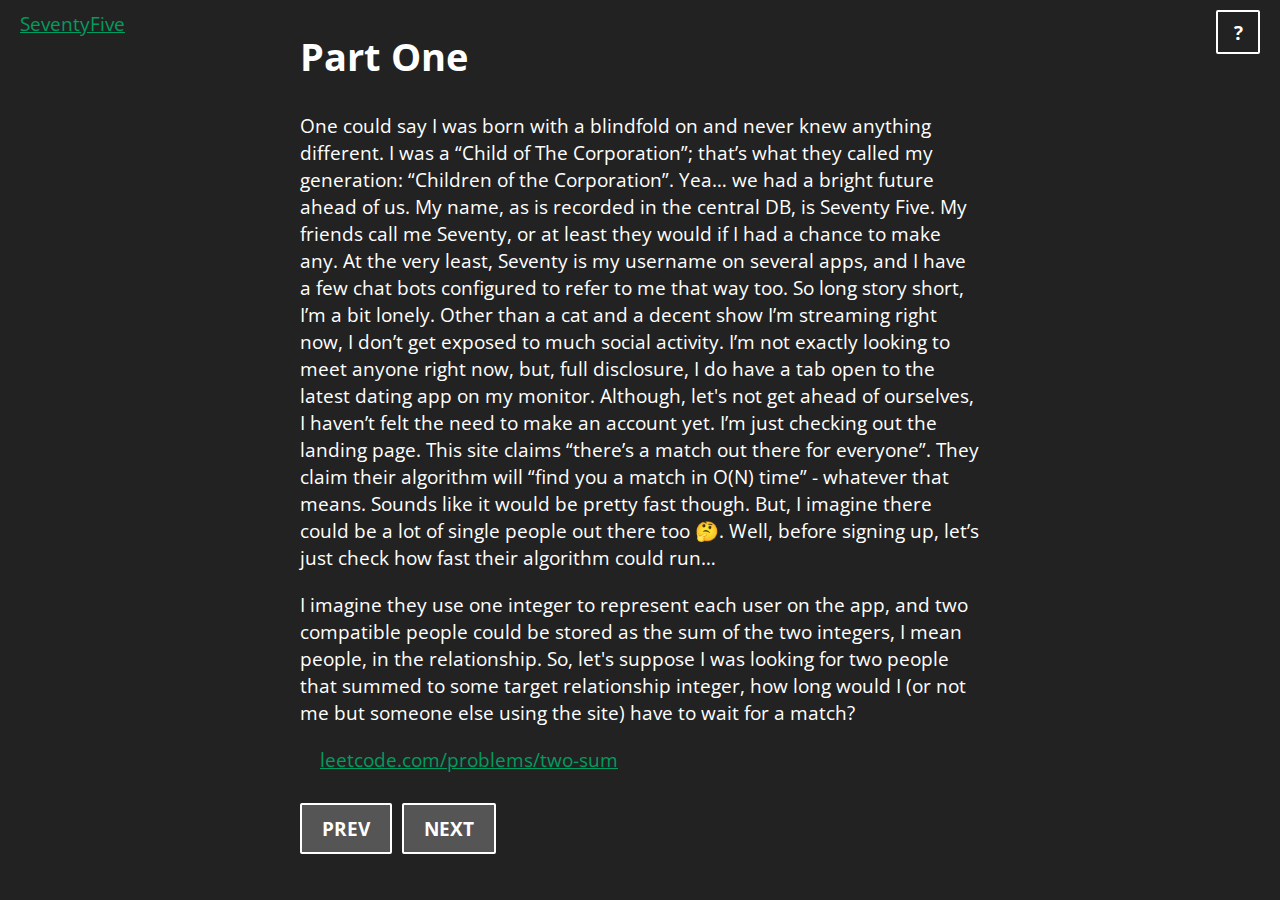
==== part/1/index.html @ 457afec5 "main page. Help page. Part One page. Links between pages. Some styling" ====
<!DOCTYPE html>
<html lang="en">
    <head>
        <meta charset="UTF-8">
        <meta name="viewport" content="width=device-width, initial-scale=1.0">
        <meta http-equiv="X-UA-Compatible" content="ie=edge">
        <title>SeventyFive</title>
        <link rel="stylesheet" href="../../style.css">
    </head>
    <body>

        <a class="top-left link" href="../../index.html">SeventyFive</a>
        <a class="help-icon" href="../../help.html">?</a>

        <div class="content-column">
            <h1>Part One</h1>
            <p>
                One could say I was born with a blindfold on and never knew anything different. I was a “Child of The Corporation”; that’s what they called my generation: “Children of the Corporation”. Yea… we had a bright future ahead of us. My name, as is recorded in the central DB, is Seventy Five. My friends call me Seventy, or at least they would if I had a chance to make any. At the very least, Seventy is my username on several apps, and I have a few chat bots configured to refer to me that way too. So long story short, I’m a bit lonely. Other than a cat and a decent show I’m streaming right now, I don’t get exposed to much social activity. I’m not exactly looking to meet anyone right now, but, full disclosure, I do have a tab open to the latest dating app on my monitor. Although, let's not get ahead of ourselves, I haven’t felt the need to make an account yet. I’m just checking out the landing page. This site claims “there’s a match out there for everyone”. They claim their algorithm will “find you a match in O(N) time” - whatever that means. Sounds like it would be pretty fast though. But, I imagine there could be a lot of single people out there too 🤔. Well, before signing up, let’s just check how fast their algorithm could run…
            </p>
            <p>

                I imagine they use one integer to represent each user on the app, and two compatible people could be stored as the sum of the two integers, I mean people, in the relationship. So, let's suppose I was looking for two people that summed to some target relationship integer, how long would I (or not me but someone else using the site) have to wait for a match?                
            </p>

            <a class="link problem" 
                href="https://leetcode.com/problems/two-sum" 
                target="_blank">leetcode.com/problems/two-sum</a>

            <a class="btn" href="part/1/index.html">Prev</a>
            <a class="btn" href="part/1/index.html">Next</a>

            <script src="../../script.js"></script>
        </div>
    </body>
</html>
---- style.css ----
@import url('https://fonts.googleapis.com/css2?family=Open+Sans:wght@400;700&display=swap');

/*
(gr) green      00ff9f
(lb) light blue 00b8ff
(db) dark blue  001eff
(pu) purple     bd00ff
(pi) pink       d600ff

(bk) black 222222 (background)
(wh) white ffffff (text)
*/

html, body {
    margin: 0px;
    padding: 0px;
    height: 100%;
}

body {
    font-family: 'Open Sans', sans-serif;
    font-size: 1.2rem;
    font-weight: 400;
    color: white;

    background: #222;

    display: grid;
    grid-template-rows: 1fr;
    grid-template-columns: 1fr minmax(0px, 700px) 1fr;

    position: relative;
}

a.link {
    color: #009c60;
    transition: color 0.1s;
}
    a.link:hover {
        color: #00ff9f; /* (gr) */
        cursor: pointer;
    }

    .top-left {
        position: absolute;
        top: 10px;
        left: 20px;
    }

    .problem {
        display: block;
        margin: 20px;
    }

.help-icon {
    position: absolute;
    top: 10px;
    right: 20px;
    border: 2px white solid;
    border-radius: 2px;
    height: 40px;
    width: 40px;
    display: flex;
    justify-content: center;
    align-items: center;
    font-weight: 700;
    color: white;
    text-decoration: none
}

    .help-icon:hover {
        background: #D600FF; /* (pi) */
        cursor: pointer;
    }

.content-column {
    grid-column: 2 / 3;
    padding: 0px 10px;
}

h1, h2, h3 {
    font-weight: 700;
}

    h1 {
        margin: 30px 0px;
    }

p {
    margin: 20px 0px;
}

    .shade {
        color: #999;
    }

    .stand {
        background: #111;
        padding: 0px 5px;
        border-radius: 4px;
    }

.btn {
    background: #555;
    border: 2px white solid;
    border-radius: 2px;
    display: inline-block;
    padding: 10px 20px;
    font-weight: 700;
    text-transform: uppercase;
    margin: 10px 5px 0px 0px;
    transition: background 0.1s;
    color: white;
    text-decoration: none;
}

    .btn:hover {
        background: #D600FF; /* (pi) */
        cursor: pointer;
    }

.status-area {
    margin: 20px 0px;
}

    .row {
        display: flex;
        flex-direction: row;
    }

        .label {
            padding-right: 10px;
        }
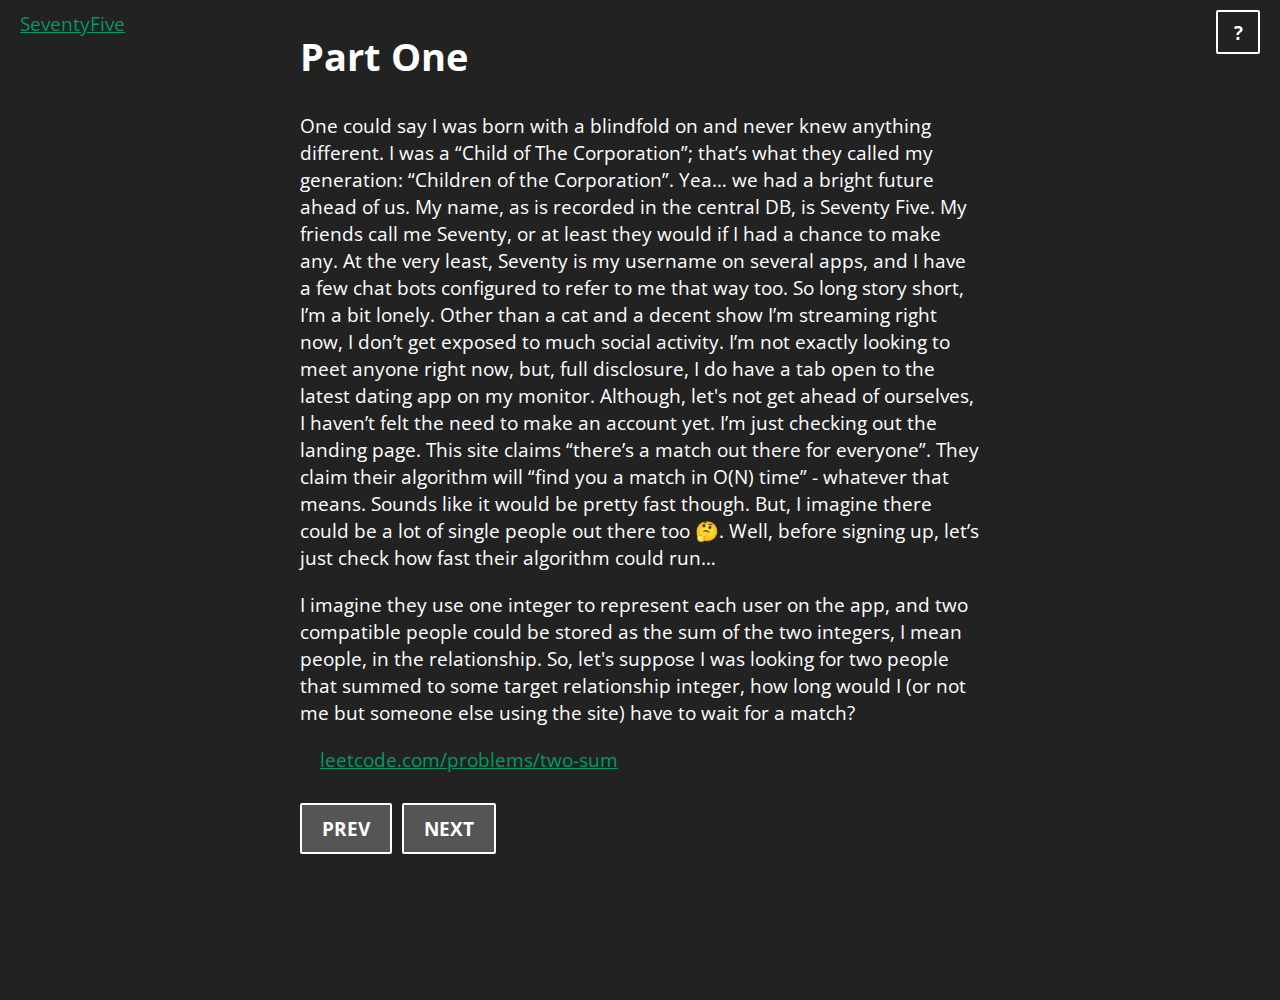
==== commit a77c70aa: "Add text for p2" ====
--- a/part/1/index.html
+++ b/part/1/index.html
@@ -26,8 +26,8 @@
                 href="https://leetcode.com/problems/two-sum" 
                 target="_blank">leetcode.com/problems/two-sum</a>
 
-            <a class="btn" href="part/1/index.html">Prev</a>
-            <a class="btn" href="part/1/index.html">Next</a>
+            <a class="btn" href="#">Prev</a>
+            <a class="btn" href="../2/index.html">Next</a>
 
             <script src="../../script.js"></script>
         </div>
--- a/style.css
+++ b/style.css
@@ -30,6 +30,8 @@
     grid-template-columns: 1fr minmax(0px, 700px) 1fr;
 
     position: relative;
+
+    padding-bottom: 100px;
 }
 
 a.link {
@@ -42,7 +44,7 @@
     }
 
     .top-left {
-        position: absolute;
+        position: fixed;
         top: 10px;
         left: 20px;
     }
@@ -53,7 +55,7 @@
     }
 
 .help-icon {
-    position: absolute;
+    position: fixed;
     top: 10px;
     right: 20px;
     border: 2px white solid;
@@ -100,6 +102,10 @@
         border-radius: 4px;
     }
 
+    .left-indent {
+        margin-left: 30px;
+    }
+
 .btn {
     background: #555;
     border: 2px white solid;
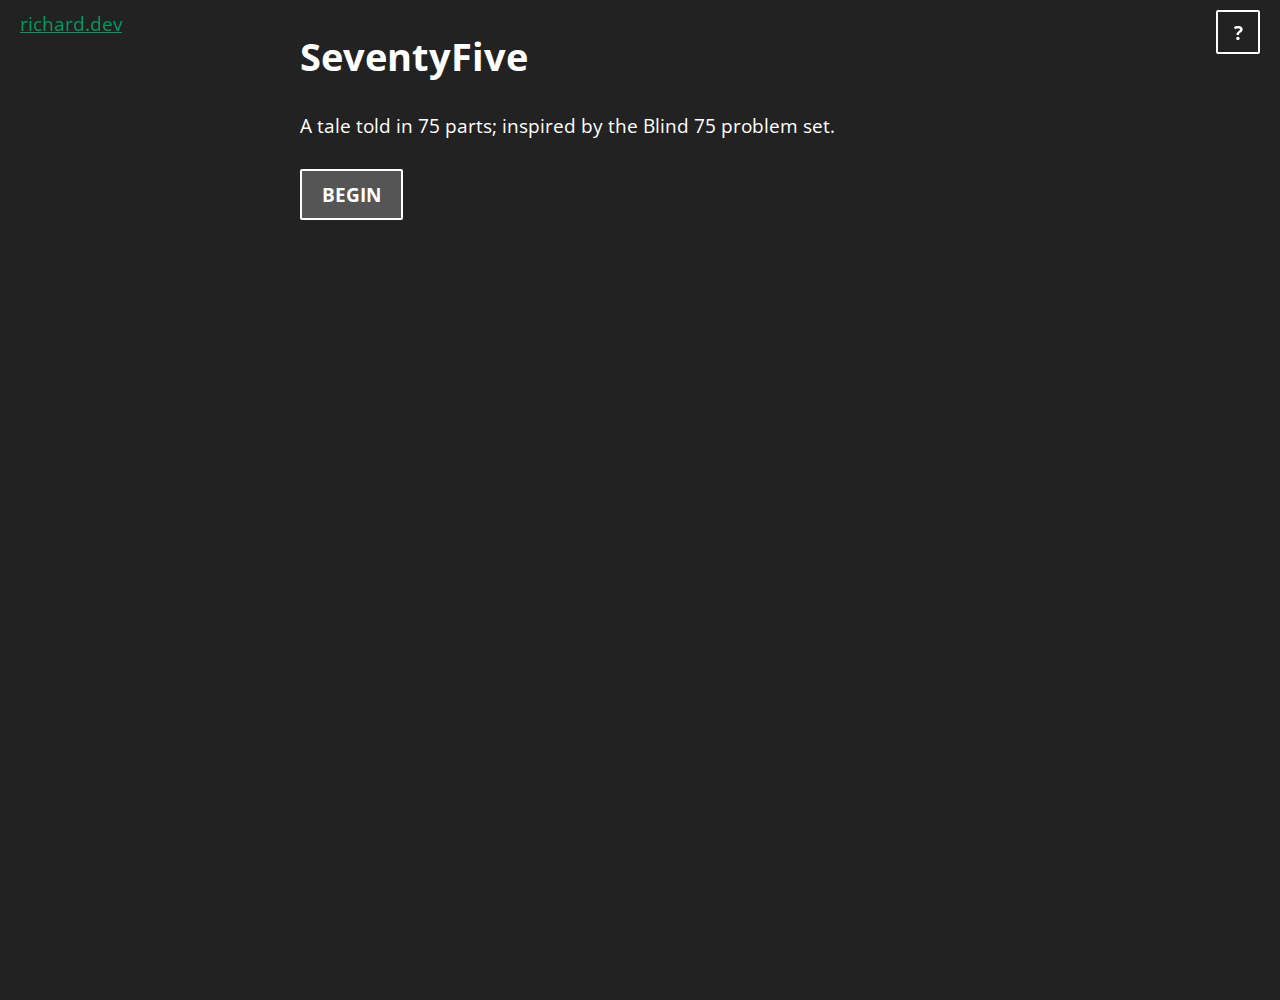
==== commit cb4b13d7: "Reset buttons. Local storage. Prev and Next for part one. Generic code for parts added to part one. " ====
--- a/part/1/index.html
+++ b/part/1/index.html
@@ -26,10 +26,76 @@
                 href="https://leetcode.com/problems/two-sum" 
                 target="_blank">leetcode.com/problems/two-sum</a>
 
-            <a class="btn" href="#">Prev</a>
-            <a class="btn" href="../2/index.html">Next</a>
+            <div class="checkbox-row">
+                <input type="checkbox" class="checkbox" />
+                <span>Complete</span>
+            </div>
+
+            <div class="btn prev">Prev</div>
+            <div class="btn next">Next</div>
 
             <script src="../../script.js"></script>
+
+            <script>
+                const PART = 1;
+
+                const btnCheckbox = document.querySelector(".checkbox");
+                const btnPrev = document.querySelector(".btn.prev");
+                const btnNext = document.querySelector(".btn.next");
+
+                let ls = getLocalStorage();
+
+                // User has not started yet
+                if (ls === null) {
+                    window.location.href = "../../index.html";
+                }
+
+                btnCheckbox.checked = ls["progress"][PART - 1];
+
+                btnCheckbox.addEventListener("click", e => {
+                    updateProgress(PART, btnCheckbox.checked);
+                });
+
+                btnPrev.addEventListener("click", e => {
+                    if (PART == 1) {
+                        window.location.href = "../../index.html";
+                    } else {
+                        window.location.href = `../${PART - 1}/index.html`;
+                    }
+                });
+
+                if (PART < 75 && PART + 1 > getMaxUnlockedPart()) {
+                    const updateLocked = () => {
+                        let t = updateNextUnlock();
+                        btnNext.textContent = `Next Part Locked ${t}`;
+
+                        if (PART + 1 > getMaxUnlockedPart()) {
+                            setTimeout(() => {
+                                updateLocked();
+                            }, 1000);
+                        } else {
+                            btnNext.textContent = "Next";
+                            btnNext.addEventListener("click", e => {
+                                if (PART == 75) {
+                                    window.location.href = "../../index.html";
+                                } else {
+                                    window.location.href = `../${PART + 1}/index.html`;
+                                }
+                            });                            
+                        }
+                    };
+                    updateLocked();
+
+                } else {
+                    btnNext.addEventListener("click", e => {
+                        if (PART == 75) {
+                            window.location.href = "../../index.html";
+                        } else {
+                            window.location.href = `../${PART + 1}/index.html`;
+                        }
+                    });
+                }
+            </script>
         </div>
     </body>
 </html>--- a/style.css
+++ b/style.css
@@ -118,6 +118,7 @@
     transition: background 0.1s;
     color: white;
     text-decoration: none;
+    user-select: none;
 }
 
     .btn:hover {
@@ -136,4 +137,24 @@
 
         .label {
             padding-right: 10px;
-        }+        }
+
+.label, .data, .btn.timestamp, .btn.highestSolved, .btn.resetTimestamp, .btn.resetProgress {
+    display: none;
+}
+
+.checkbox-row {
+    padding: 20px 0px;
+    display: flex;
+    flex-direction: row;
+    align-items: center;
+}
+
+    .checkbox {
+        cursor: pointer;
+        margin-right: 10px;
+        height: 25px;
+        width: 25px;
+        background: #eee;
+        display: "inline";
+    }